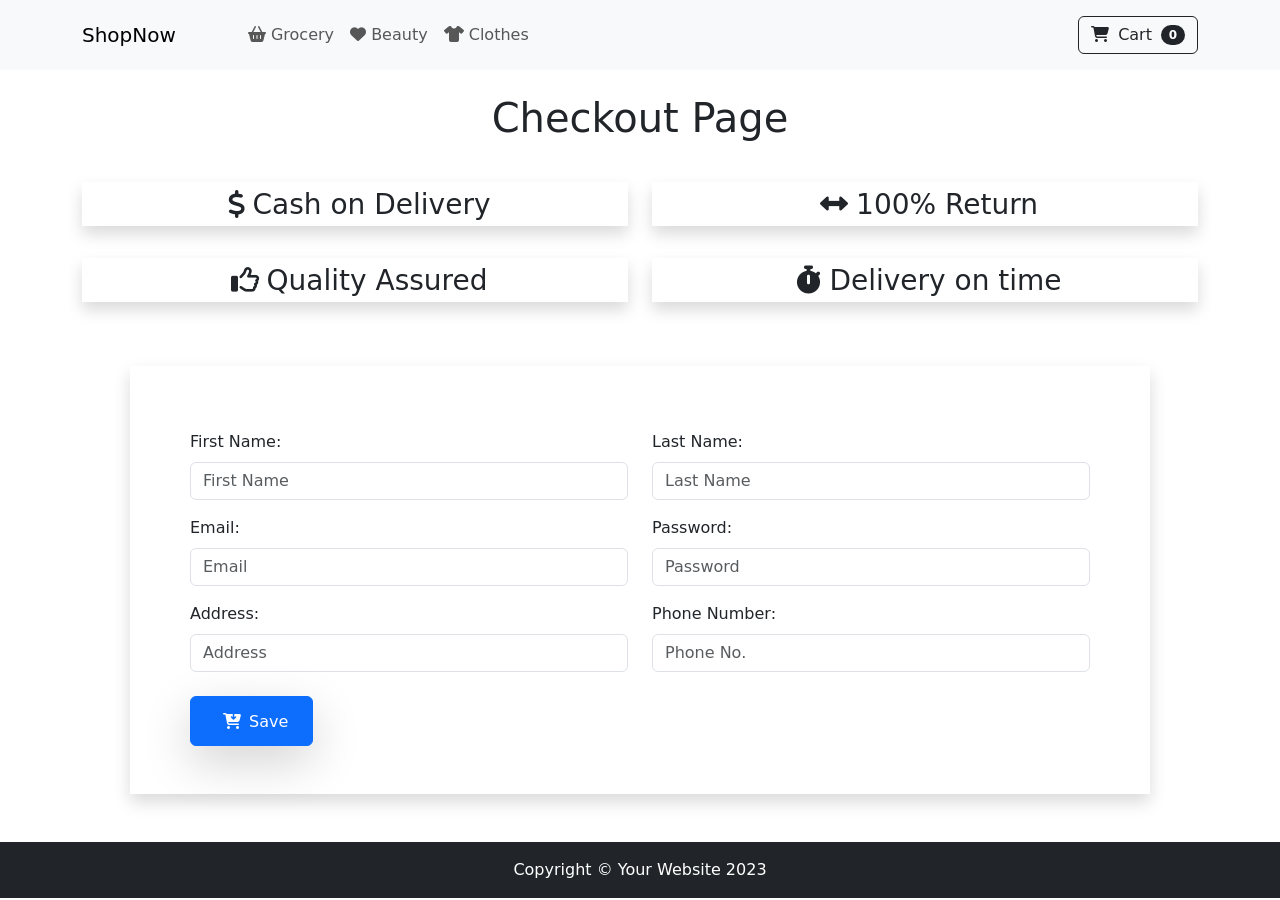
==== checkout.html @ 32446107 "Added form validation" ====
<!DOCTYPE html>
<html lang="en">

<head>
	<meta charset="utf-8" />
	<meta name="viewport" content="width=device-width, initial-scale=1, shrink-to-fit=no" />
	<meta name="description" content="" />
	<meta name="author" content="" />
	<title>Checkout</title>
	<!-- Favicon-->
	<link rel="icon" type="image/x-icon" href="images/favicon.ico" />
	<link href="https://cdn.jsdelivr.net/npm/bootstrap@5.3.0/dist/css/bootstrap.min.css" rel="stylesheet"
		integrity="sha384-9ndCyUaIbzAi2FUVXJi0CjmCapSmO7SnpJef0486qhLnuZ2cdeRhO02iuK6FUUVM" crossorigin="anonymous">

	<!-- Fontawesome icons-->
	<link rel="stylesheet" href="https://cdnjs.cloudflare.com/ajax/libs/font-awesome/6.4.0/css/all.min.css"
		integrity="sha512-iecdLmaskl7CVkqkXNQ/ZH/XLlvWZOJyj7Yy7tcenmpD1ypASozpmT/E0iPtmFIB46ZmdtAc9eNBvH0H/ZpiBw=="
		crossorigin="anonymous" referrerpolicy="no-referrer" />

</head>

<body>
	<!-- Navigation-->
	<nav class="navbar py-3 py-lg-0 navbar-light bg-light navbar-expand-lg" id="navbar-example2">
		<div class="container d-flex">
			<a class="navbar-brand" href="#!">ShopNow</a>
			<div class="d-flex flex-row order-lg-last align-items-center">

				<button type="button" class="navbar-toggler order-last collapsed" data-bs-toggle="collapse"
					data-bs-target="#navbar" aria-expanded="false" aria-controls="navbar">
					<span class="navbar-toggler-icon"></span>
				</button>
				<ul class="navbar-nav me-3 me-lg-0 d-flex flex-row align-items-center">
					<li class="dropdown search-dropdown nav-item py-lg-3">
						<a href="javascript:void(0)" class="btn btn-outline-dark flex-center" type="button"
							data-bs-toggle="modal" data-bs-target="#cartModal" onclick="open_modal()"
							data-bs-auto-close="outside">
							<i class="fas fa-shopping-cart me-1"></i> Cart <span
								class="badge bg-dark text-white ms-1 rounded-pill" id="count_product">0</span>
						</a>
					</li>
				</ul>
			</div>

			<div id="navbar" class="navbar-collapse collapse">

				<ul class="navbar-nav me-auto mb-4 mb-lg-0 ms-lg-5">
					<li class="nav-item">
						<a class="nav-link" href="#grocery"><i class="fas fa-shopping-basket"></i> Grocery</a>
					</li>
					<li class="nav-item">
						<a class="nav-link" href="#beauty"><i class="fas fa-heart"></i> Beauty</a>
					</li>
					<li class="nav-item">
						<a class="nav-link" href="#clothes"><i class="fas fa-tshirt"></i> Clothes</a>
					</li>

				</ul>
			</div>
		</div>
	</nav>
	<div class="container">
		<h1 class="text-center head m-4">Checkout Page</h1>

		<div class="row mr-0">
			<div class="col-sm-6">
				<h3 class="my-3 bord shadow text-center"><i class="fas fa-dollar-sign p-2"></i>Cash on Delivery</h3>
			</div>
			<div class="col-sm-6 ">
				<h3 class="my-3 bord shadow text-center"><i class="fas fa-arrows-alt-h p-2"></i>100% Return</h3>
			</div>
		</div>

		<div class="row mr-0">
			<div class="col-sm-6">
				<h3 class="my-3 bord shadow text-center"><i class="far fa-thumbs-up p-2"></i>Quality Assured</h3>
			</div>
			<div class="col-sm-6 ">
				<h3 class="my-3 bord shadow text-center"><i class="fas fa-stopwatch p-2"></i>Delivery on time</h3>
			</div>
		</div>
		<form class="form">
			<div class="row bord p-5 shadow m-5">
				<div class="col-sm-6">
					<div class="mt-3">
						<label for="fName" class="form-label">First Name:</label>
						<input id="fName" class="form-control ml-3" type="text" placeholder="First Name" />
						<div id="errorName" class="invalid-feedback">This field is required and must have, at least, 3
							characters
						</div>
					</div>
					<div class="mt-3 ">
						<label for="fEmail" class="form-label">Email:</label>
						<input id="fEmail" class="form-control ml-3" type="email" placeholder="Email" minlength="3" />
						<div id="errorEmail" class="invalid-feedback">This field is required and must contain an '@' and
							have, at
							least, 3 characters</div>
					</div>
					<div class="mt-3 ">
						<label for="fAddress" class="form-label">Address:</label>
						<input id="fAddress" class="form-control" type="text" placeholder="Address" minlength="3" />
						<div id="errorAddress" class="invalid-feedback">This field is required and must have, at least,
							3 characters
						</div>
					</div>
				</div>
				<div class="col-sm-6">
					<div class="mt-3">
						<label for="fLastN" class="form-label">Last Name:</label>
						<input id="fLastN" class="form-control" type="text" placeholder="Last Name" minlength="3" />
						<div id="errorLastN" class="invalid-feedback">This field is required and must have, at least, 3
							characters
						</div>
					</div>
					<div class="mt-3">
						<label for="fPassword" class="form-label">Password:</label>
						<input id="fPassword" class="form-control" title="(4-8 characters)" type="password"
							minlength="4" maxlength="8" placeholder="Password" />
						<div id="errorPassword" class="invalid-feedback">Enter a correct password</div>
					</div>
					<div class="mt-3">
						<label for="fPhone" class="form-label">Phone Number:</label>
						<input id="fPhone" class="form-control" type="number" placeholder="Phone No." />
						<div id="errorPhone" class="invalid-feedback">Invalid phone number!! Must be 9 digits with no
							letters</div>
					</div>
				</div>
				<div class="col-12 mt-4 final">
					<button type="submit" id="btn" class="p-2 px-4 btn btn-primary shadow-lg" onclick="validate(event)">
						<i class="fas fa-cart-arrow-down p-2"></i>Save
					</button>
				</div>
			</div>
		</form>

	</div>


	<!-- Footer-->
	<footer class="py-3 bg-dark">
		<div class="container">
			<p class="m-0 text-center text-white">Copyright &copy; Your Website 2023</p>
		</div>
	</footer>

	<div class="modal fade" id="cartModal" tabindex="-1" aria-labelledby="exampleModalLabel" aria-hidden="true">
		<div class="modal-dialog">
			<div class="modal-content">
				<div class="modal-header">
					<h5 class="modal-title" id="exampleModalLabel"><i class="fas fa-cart-arrow-down"></i> My Cart</h5>
					<button type="button" class="btn-close" data-bs-dismiss="modal" aria-label="Close"></button>
				</div>
				<div class="modal-body">
					<div>
						<ul class="list">

						</ul>
						<div>
							<h3 class="text-center bill px-5">Select Something</h3>
						</div>
						<div class="text-center">
							<a href="checkout.html" class="btn btn-primary m-3">Checkout</a>
						</div>
					</div>
				</div>
			</div>
		</div>
	</div>

	<!-- Bootstrap core JS-->
	<script src="https://cdn.jsdelivr.net/npm/bootstrap@5.3.0/dist/js/bootstrap.bundle.min.js"
		integrity="sha384-geWF76RCwLtnZ8qwWowPQNguL3RmwHVBC9FhGdlKrxdiJJigb/j/68SIy3Te4Bkz"
		crossorigin="anonymous"></script>


	<!-- Core theme JS-->
	<script src="js/shop.js"></script>
	<script src="js/checkout.js"></script>
</body>

</html>
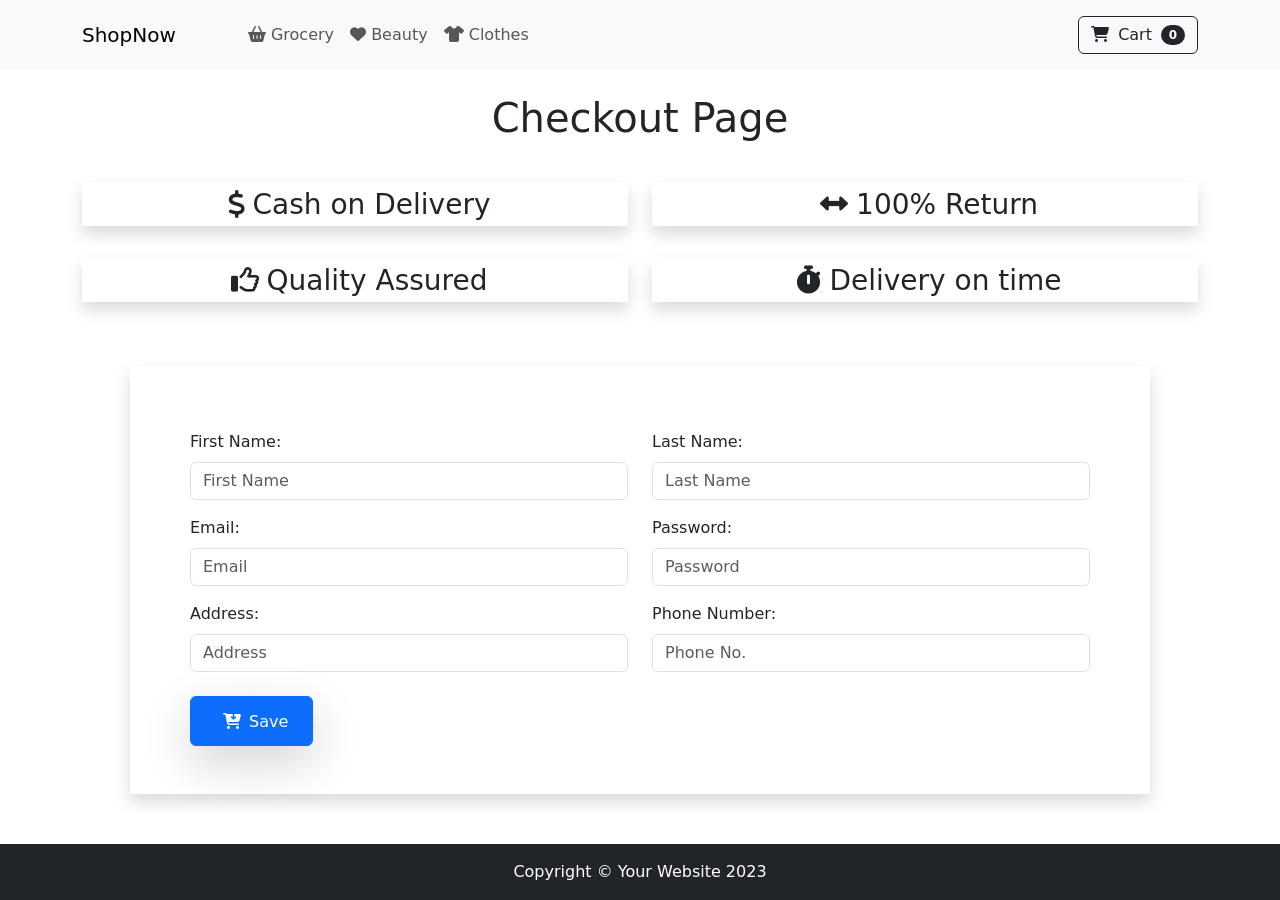
==== commit 4b33b6b9: "Added redirecting on form completion and updated product count logic in cart" ====
--- a/checkout.html
+++ b/checkout.html
@@ -23,7 +23,7 @@
 	<!-- Navigation-->
 	<nav class="navbar py-3 py-lg-0 navbar-light bg-light navbar-expand-lg" id="navbar-example2">
 		<div class="container d-flex">
-			<a class="navbar-brand" href="#!">ShopNow</a>
+			<a class="navbar-brand" href="index.html">ShopNow</a>
 			<div class="d-flex flex-row order-lg-last align-items-center">
 
 				<button type="button" class="navbar-toggler order-last collapsed" data-bs-toggle="collapse"
@@ -116,7 +116,8 @@
 						<label for="fPassword" class="form-label">Password:</label>
 						<input id="fPassword" class="form-control" title="(4-8 characters)" type="password"
 							minlength="4" maxlength="8" placeholder="Password" />
-						<div id="errorPassword" class="invalid-feedback">Enter a correct password</div>
+						<div id="errorPassword" class="invalid-feedback">Password has to contain at least a number and a
+							letter</div>
 					</div>
 					<div class="mt-3">
 						<label for="fPhone" class="form-label">Phone Number:</label>
@@ -137,7 +138,7 @@
 
 
 	<!-- Footer-->
-	<footer class="py-3 bg-dark">
+	<footer class="py-3 bg-dark position-absolute bottom-0 w-100">
 		<div class="container">
 			<p class="m-0 text-center text-white">Copyright &copy; Your Website 2023</p>
 		</div>
